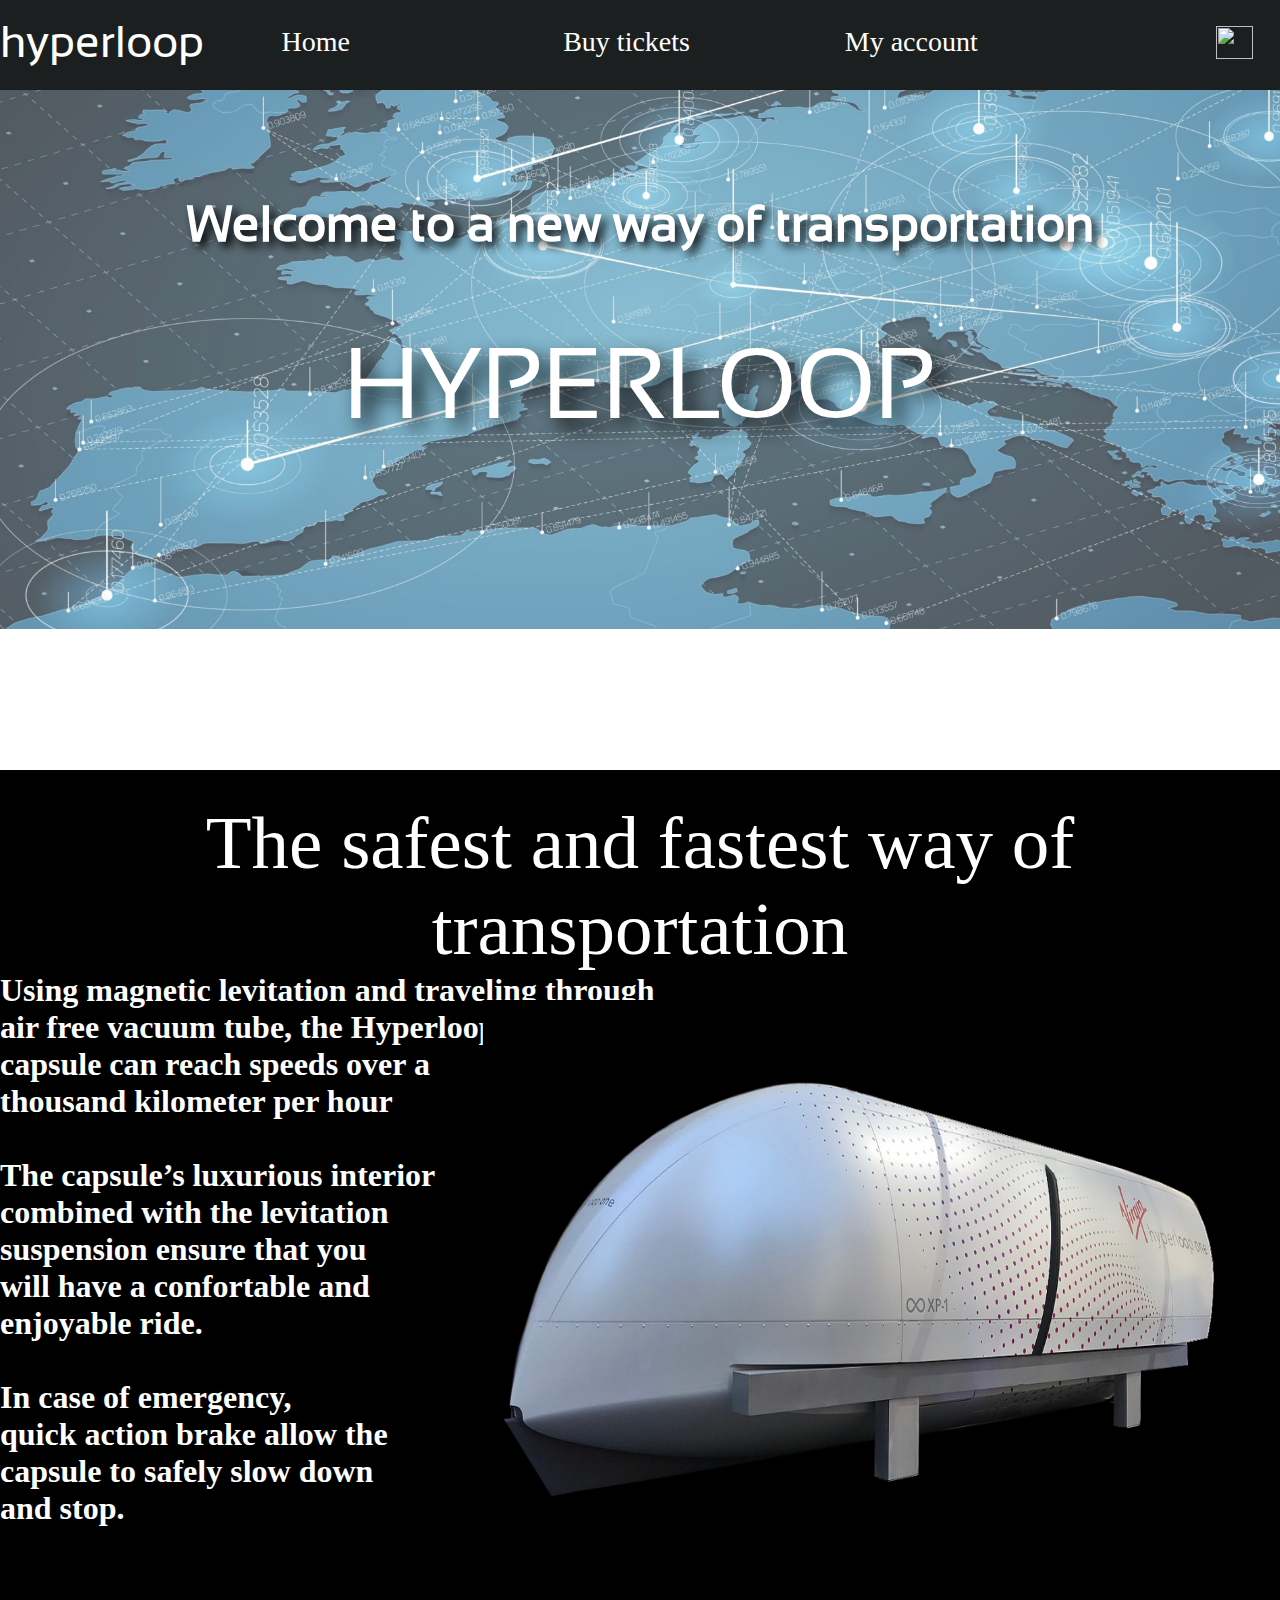
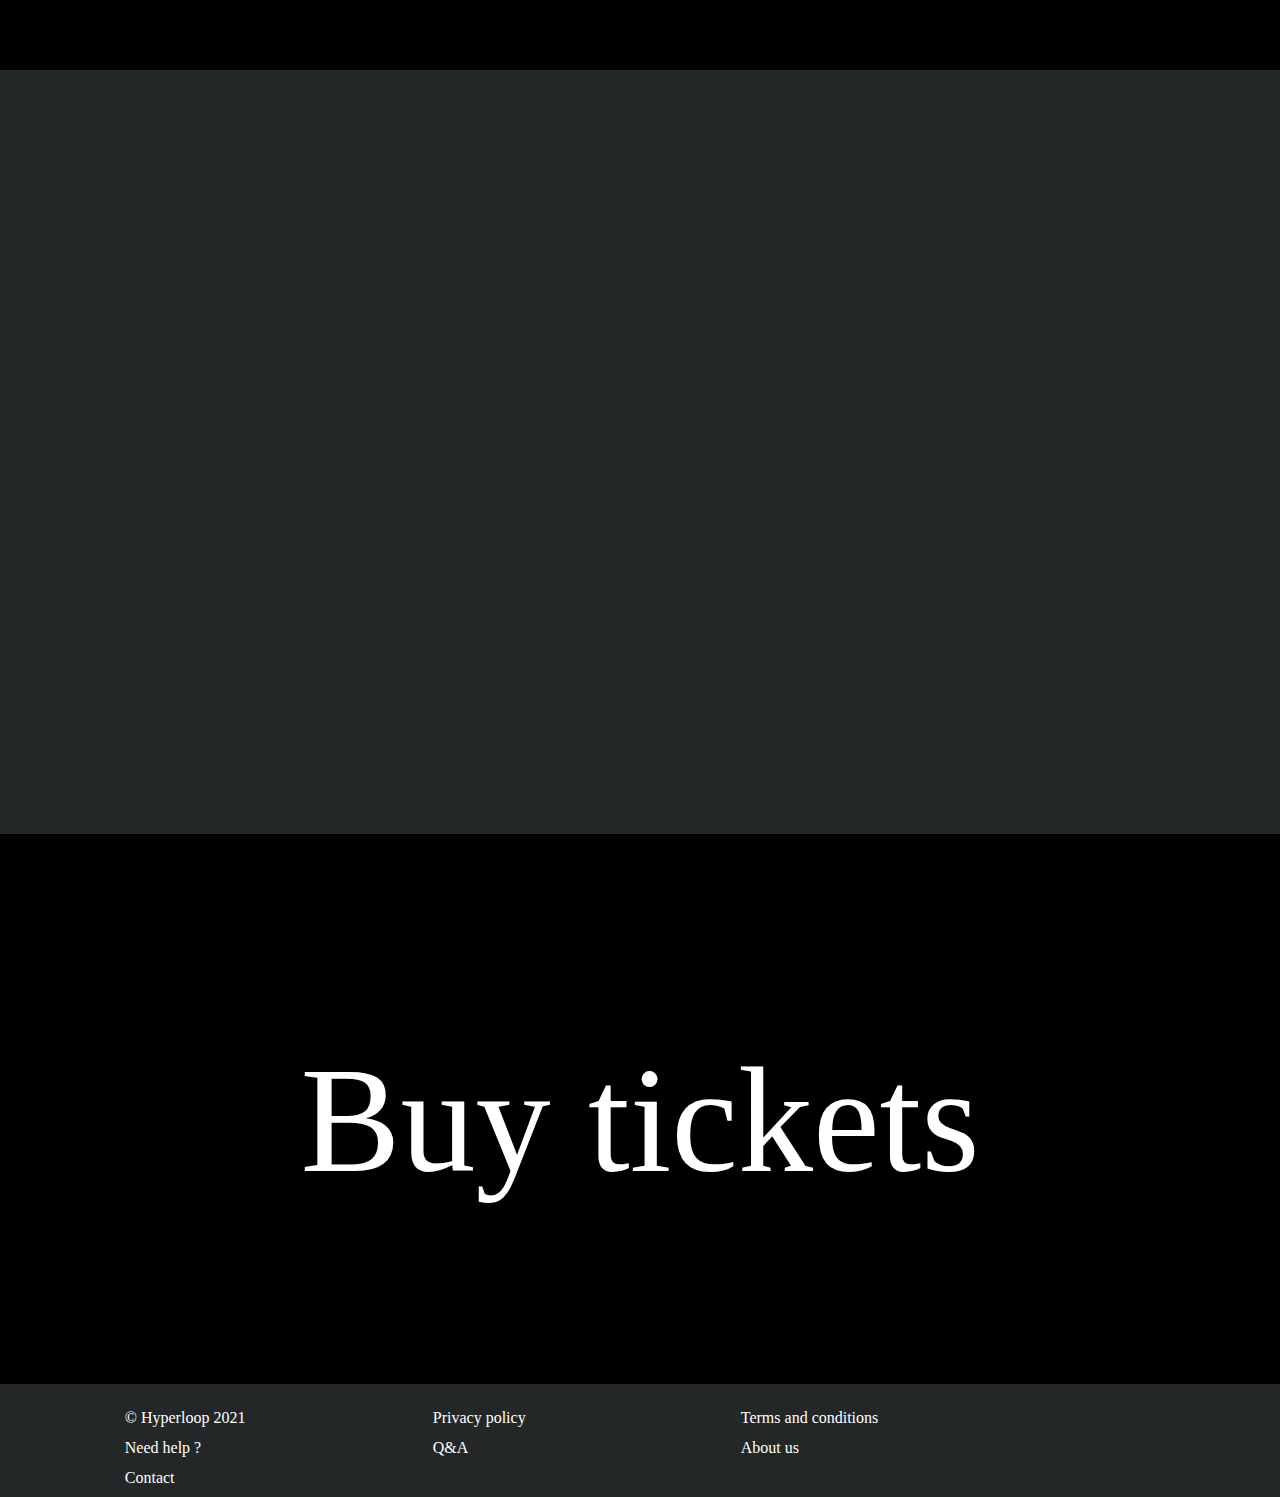
==== nouveau site tec/index.html @ a841cbac "Add files via upload" ====
<!DOCTYPE html>
<html>
<head>
	<title>home</title>
	<link rel="stylesheet" type="text/css" href="style.css">
</head>
<body>
	<header>
		<div id="hyperloop">
			<p>
				hyperloop
			</p>
		</div>
		<div id="home">
			<p>
				Home
			</p>
		</div>
		<div id="tickets">
			<p>
				Buy tickets
			</p>
		</div>
		<div id="account">
			<p>
				My account
			</p>
		</div>
		<div id="loupe">
			<img src="img/loupe.png" width="37px" height="33px">
		</div>
	</header>
	<div id="europe">
		<h1>
			Welcome to a new way of transportation
		</h1>
		<p>
			HYPERLOOP
		</p>
	</div>
	<div id="presentation">
		<p>
			The safest and fastest way of
			<br> transportation
		</p>
		<div id="textimg">
			<div id="description">
				<h1>
					Using magnetic levitation and traveling through
					<br>air free vacuum tube, the Hyperloop      
					<br>capsule can reach speeds over a 
					<br>thousand kilometer per hour
					<br>
					<br>The capsule’s luxurious interior
					<br>combined with the levitation 
					<br>suspension ensure that you
					<br>will have a confortable and 
					<br>enjoyable ride.
					<br>
					<br>In case of emergency,
					<br>quick action brake allow the 
					<br>capsule to safely slow down 
					<br>and stop.
				</h1>
			</div>
			<img src="img/hyperloop.png" height="60%" width="60%">
		</div>
	</div>
	<div id="video">
		<iframe width="1080" height="720" src="https://www.youtube.com/embed/-zSWagCyWio" title="YouTube video player" frameborder="0" allow="accelerometer; autoplay; clipboard-write; encrypted-media; gyroscope; picture-in-picture" allowfullscreen></iframe>
	</div>
	<div id="button">
		<p>Buy tickets</p>
	</div>

	<footer>
		<div id="global">
			<div>
				<p>© Hyperloop 2021</p>
			</div>
			<div>
				<p>Privacy policy</p>
			</div>
			<div>
				<p>Terms and conditions</p>
			</div>
			<div>
				<p>Need help ?</p>
			</div>
			<div>
				<p>Q&A</p>
			</div>
			<div>
				<p>About us</p>
			</div>
			<div>
				<p>Contact</p>
			</div>
		</div>
	</footer>
</body>
</html>
---- nouveau site tec/style.css ----
@font-face {
	font-family: 'Sansation';
	font-style: normal;
	font-weight: normal;
	src: local('Sansation'), url('Sansation_Regular.woff') format('woff');
}
*{
	margin: 0%;
}
header{
	overflow: auto;
	background-color: #1C1F20;
	height: 90px;
	width: 100%;
	position: fixed;
	color: white;
	z-index: 4;
}
#hyperloop{
	float: left;
	width: 22%;
	padding-top: 1%;
	font-family: Sansation;
	font-style: normal;
	font-weight: normal;
	font-size: 45px;
}
#home{
	float: left;
	width: 22%;
	padding-top: 2%;
	font-family: Roboto;
	font-style: normal;
	font-weight: normal;
	font-size: 28px;
}
#tickets{
	float: left;
	width: 22%;
	padding-top: 2%;
	font-family: Roboto;
	font-style: normal;
	font-weight: normal;
	font-size: 28px;
}
#account{
	float: left;
	width: 22%;
	padding-top: 2%;
	font-family: Roboto;
	font-style: normal;
	font-weight: normal;
	font-size: 28px;
}
#loupe{
	float: right;
	width: 5%;
	padding-top: 2%;
}
#europe{
	background: url(img/europe.png) no-repeat;
	background-size: 100%;
	height: 770px;
}
#europe p{
	font-family: Sansation;
	padding-top: 5%;
	font-size: 100px;
	color: white;
	text-align: center;
	text-shadow: black 0.1em 0.1em 0.2em;
}
#europe h1{
	font-family: Sansation;
	font-size: 50px;
	padding-top: 15%;
	text-align: center;
	color: white;
	text-shadow: black 0.1em 0.1em 0.2em;
}
#presentation{
	background-color: black;
	height: 900px;
}
#presentation p{
	color: white;
	text-align: center;
	padding-top: 30px;
	font-family: Roboto;
	font-size: 75px;
}
#presentation h1{
	font-family: Roboto;
	color: white;
	z-index: 3;
}
#textimg{
	overflow: auto;
}
#description{
	float: left;
}
#textimg img{
	position: absolute;
	top: 1000px;
	right: 30px;
	z-index: 1;
}
#video{
	background-color: #232728;
	text-align: center;
	padding-top: 20px;
	padding-bottom: 20px;
}
#button p{
	font-family: Fira Sans;
	text-align: center;
	color: white;
	font-size: 150px;
}
#button{
	height: 350px;
	background-color: black;
	padding-top: 200px;
}
#global{
	height: 100px;
	width: 95%;
	background-color: #232728;
	color: white;
}
footer div{
	display: inline-block;
	width: 20%;
	padding-left: 5%;
	padding-top: 1%;
}
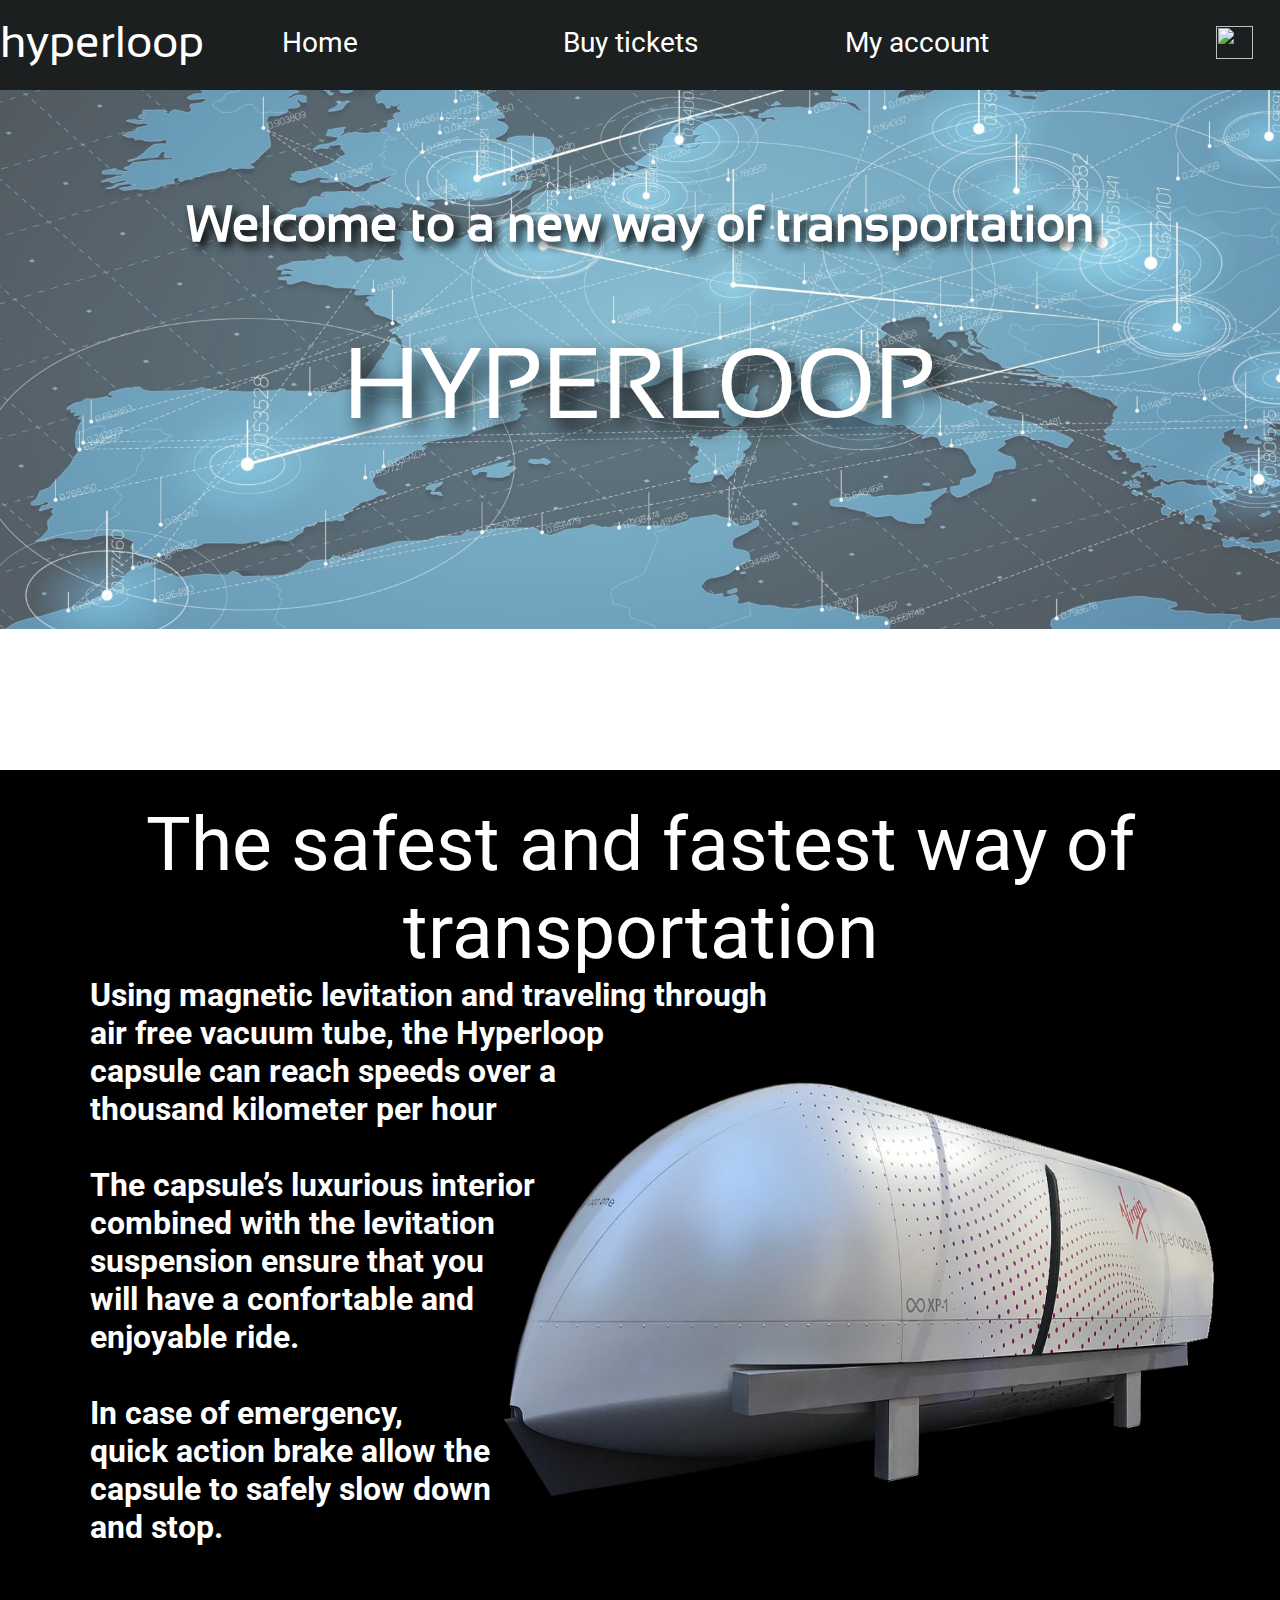
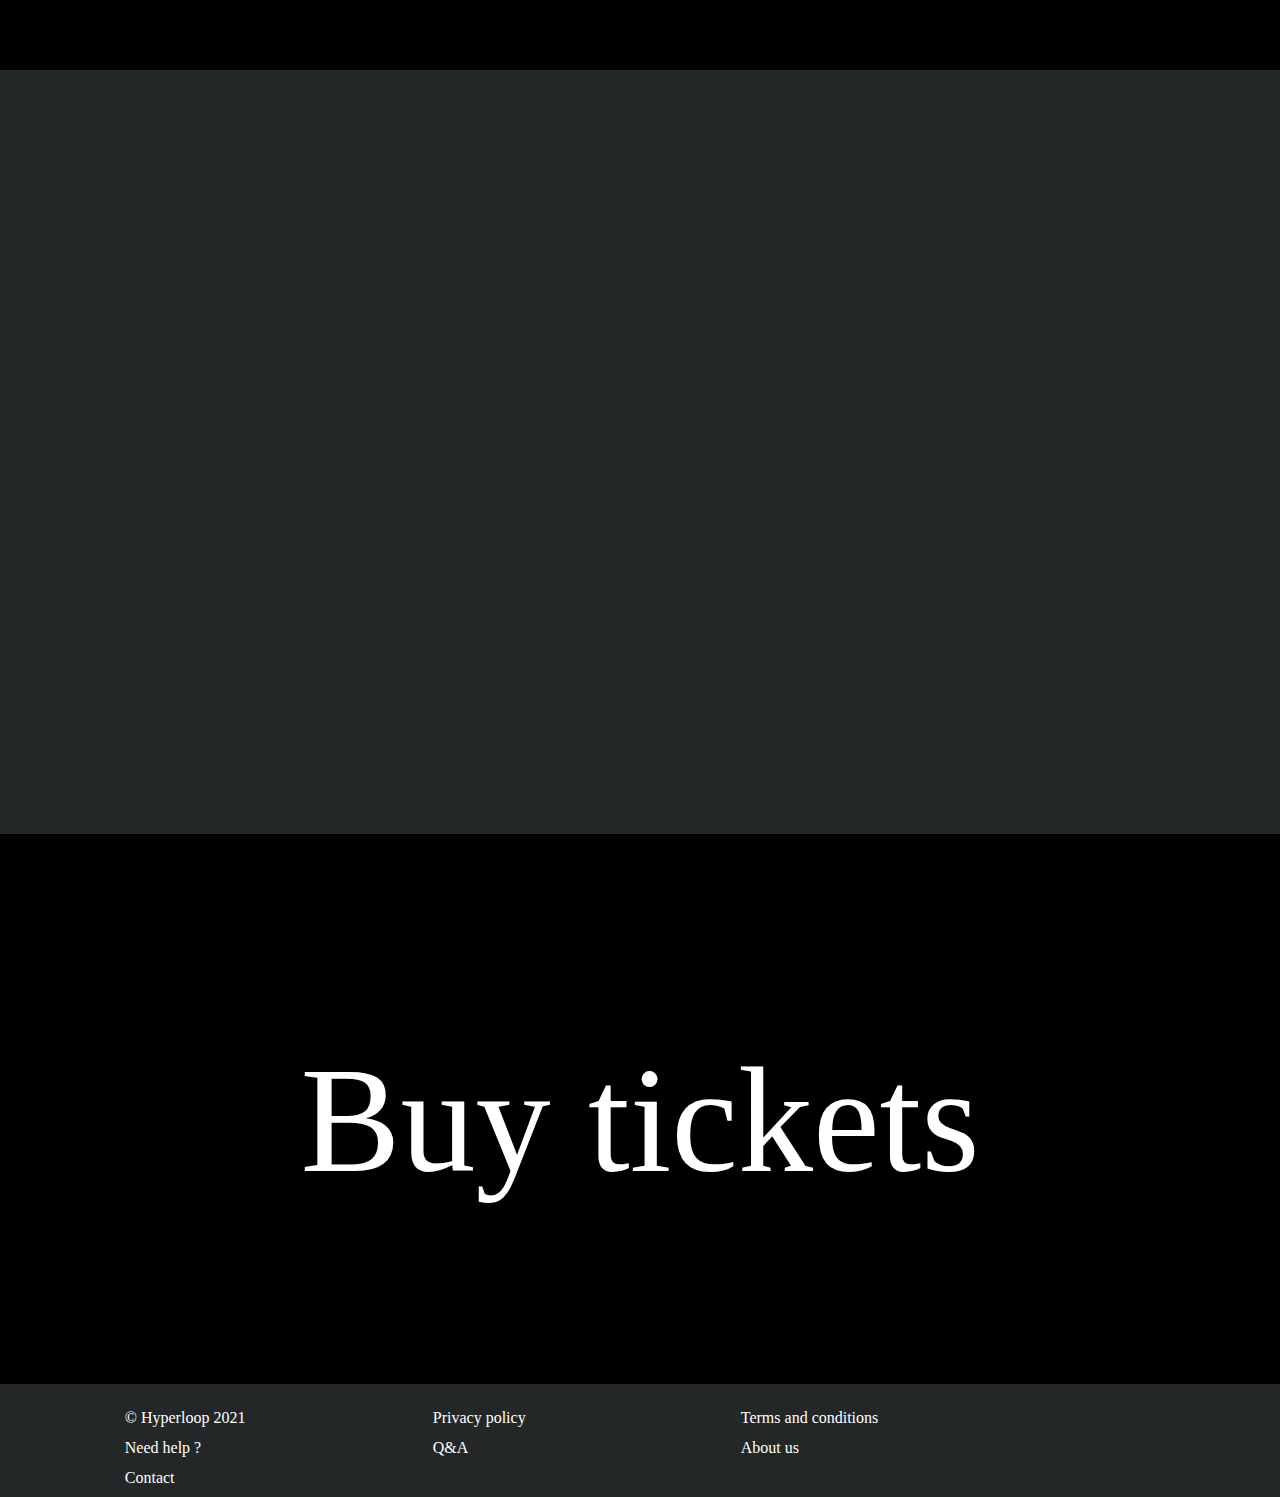
==== commit 77d6af66: "Add files via upload" ====
--- a/nouveau site tec/index.html
+++ b/nouveau site tec/index.html
@@ -3,6 +3,7 @@
 <head>
 	<title>home</title>
 	<link rel="stylesheet" type="text/css" href="style.css">
+	<link href="https://fonts.googleapis.com/css?family=Roboto" rel="stylesheet">
 </head>
 <body>
 	<header>
--- a/nouveau site tec/style.css
+++ b/nouveau site tec/style.css
@@ -1,6 +1,6 @@
 @font-face {
 	font-family: 'Sansation';
-	font-style: normal;
+	font-size: normal;
 	font-weight: normal;
 	src: local('Sansation'), url('Sansation_Regular.woff') format('woff');
 }
@@ -92,13 +92,14 @@
 #presentation h1{
 	font-family: Roboto;
 	color: white;
-	z-index: 3;
 }
 #textimg{
 	overflow: auto;
 }
-#description{
-	float: left;
+#description h1{
+	padding-left: 90px;
+	position: relative;
+	z-index: 3;
 }
 #textimg img{
 	position: absolute;
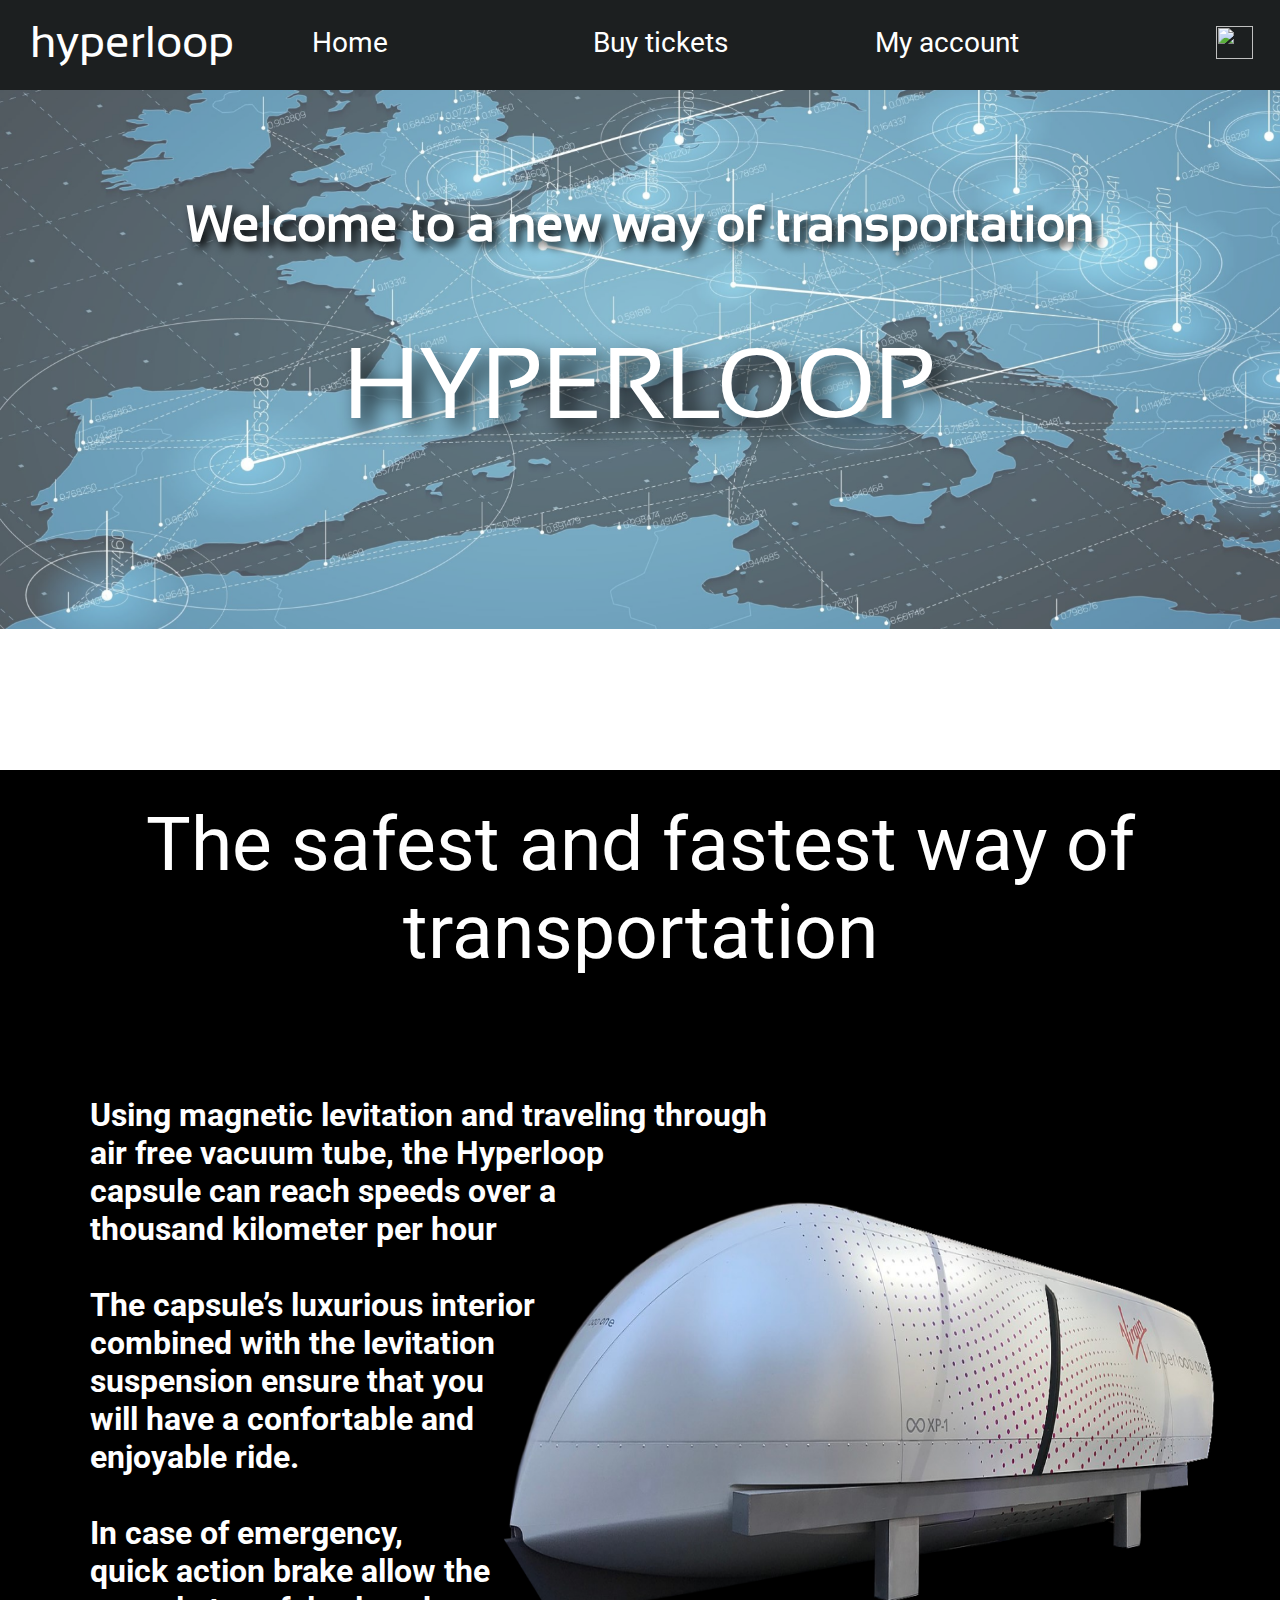
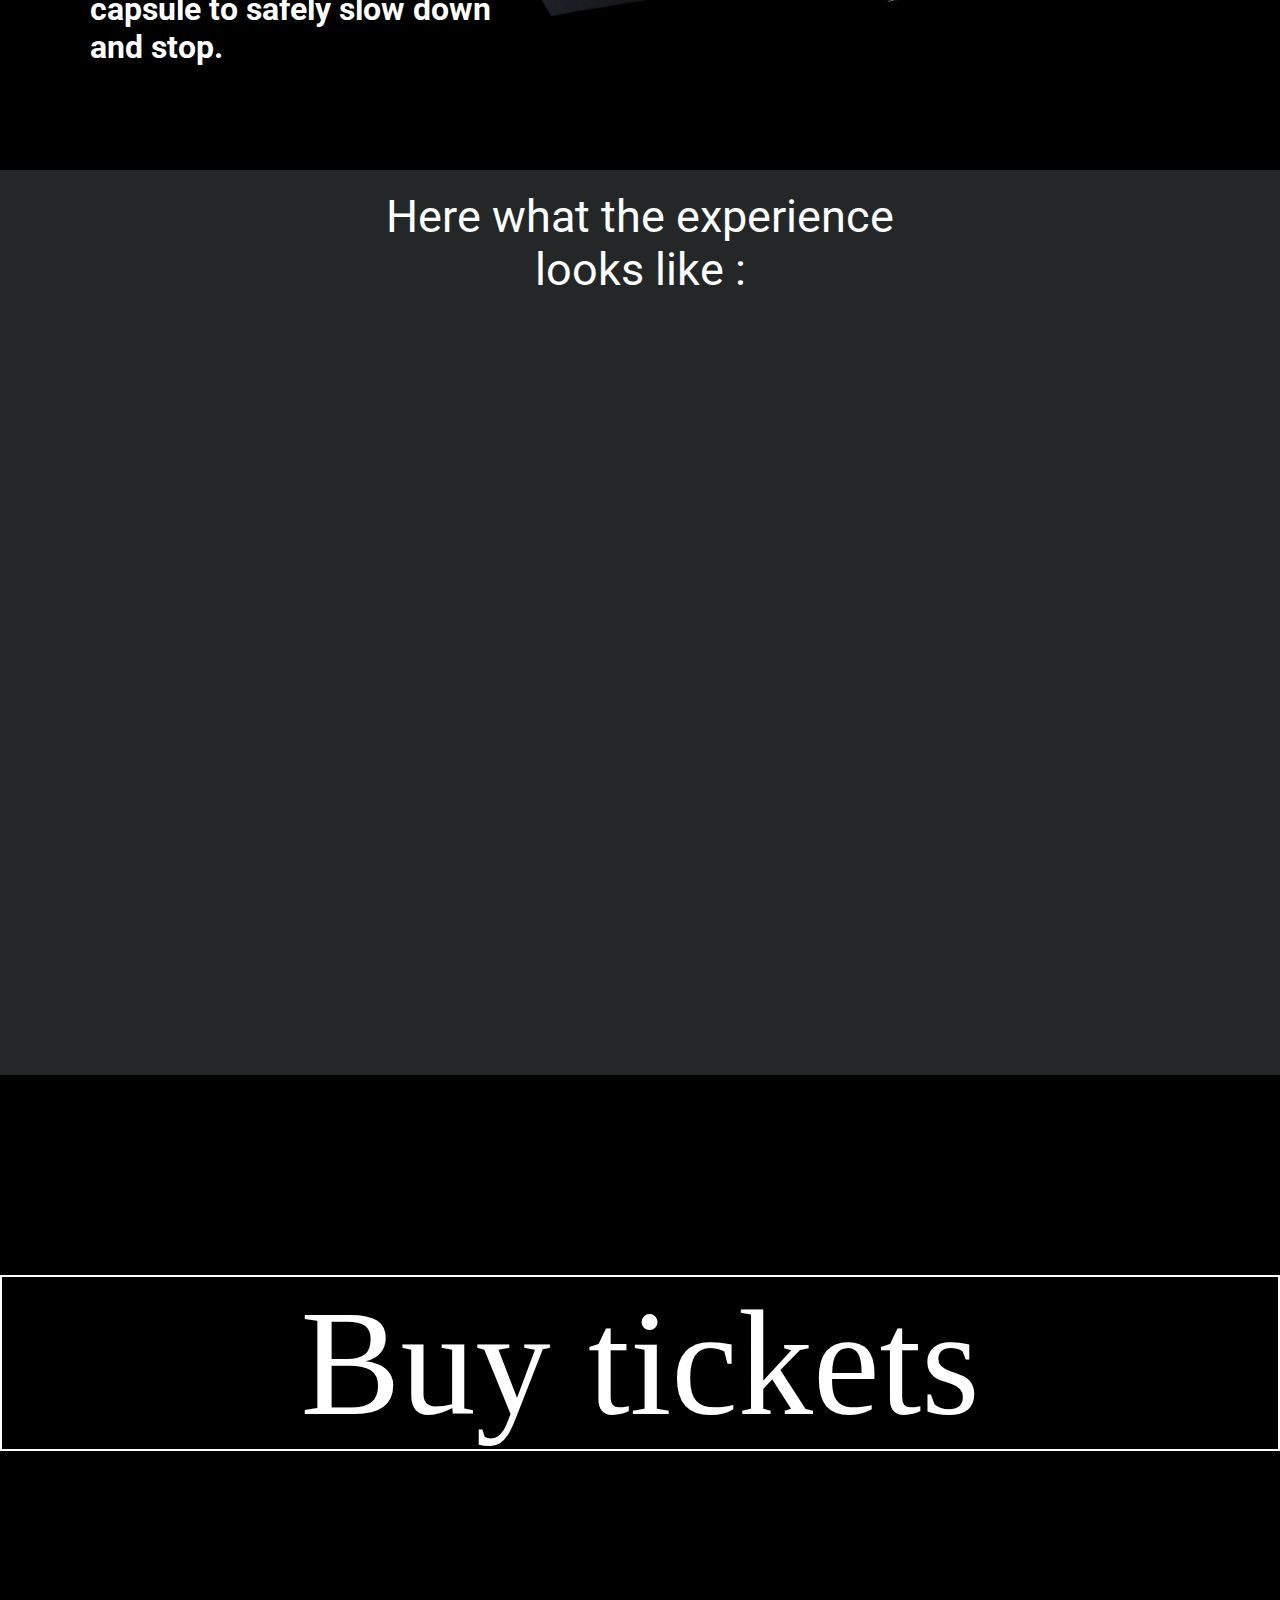
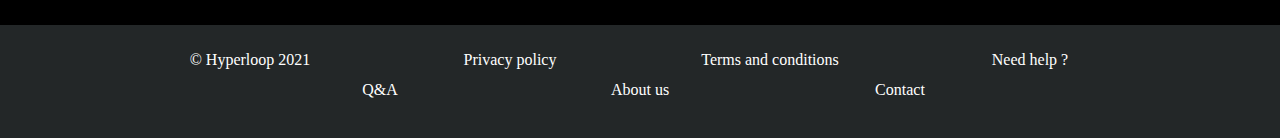
==== commit f6ef1dd4: "Add files via upload" ====
--- a/nouveau site tec/index.html
+++ b/nouveau site tec/index.html
@@ -68,6 +68,10 @@
 		</div>
 	</div>
 	<div id="video">
+		<p>
+			Here what the experience 
+			<br>looks like : 
+		</p>
 		<iframe width="1080" height="720" src="https://www.youtube.com/embed/-zSWagCyWio" title="YouTube video player" frameborder="0" allow="accelerometer; autoplay; clipboard-write; encrypted-media; gyroscope; picture-in-picture" allowfullscreen></iframe>
 	</div>
 	<div id="button">
--- a/nouveau site tec/style.css
+++ b/nouveau site tec/style.css
@@ -17,6 +17,7 @@
 	z-index: 4;
 }
 #hyperloop{
+	padding-left: 30px;
 	float: left;
 	width: 22%;
 	padding-top: 1%;
@@ -80,7 +81,7 @@
 }
 #presentation{
 	background-color: black;
-	height: 900px;
+	height: 1000px;
 }
 #presentation p{
 	color: white;
@@ -100,12 +101,14 @@
 	padding-left: 90px;
 	position: relative;
 	z-index: 3;
+	padding-top: 120px;
 }
 #textimg img{
 	position: absolute;
 	top: 1000px;
 	right: 30px;
 	z-index: 1;
+	padding-top: 120px;
 }
 #video{
 	background-color: #232728;
@@ -113,11 +116,21 @@
 	padding-top: 20px;
 	padding-bottom: 20px;
 }
+#video p{
+	text-align: center;
+	font-size: 45px;
+	font-family: Roboto;
+	color: white;
+}
+#video iframe{
+	padding-top: 35px;
+}
 #button p{
 	font-family: Fira Sans;
 	text-align: center;
 	color: white;
 	font-size: 150px;
+	border: solid white 2px;
 }
 #button{
 	height: 350px;
@@ -126,13 +139,13 @@
 }
 #global{
 	height: 100px;
-	width: 95%;
+	width: 100%;
 	background-color: #232728;
 	color: white;
 }
 footer div{
 	display: inline-block;
 	width: 20%;
-	padding-left: 5%;
 	padding-top: 1%;
+	text-align: center;
 }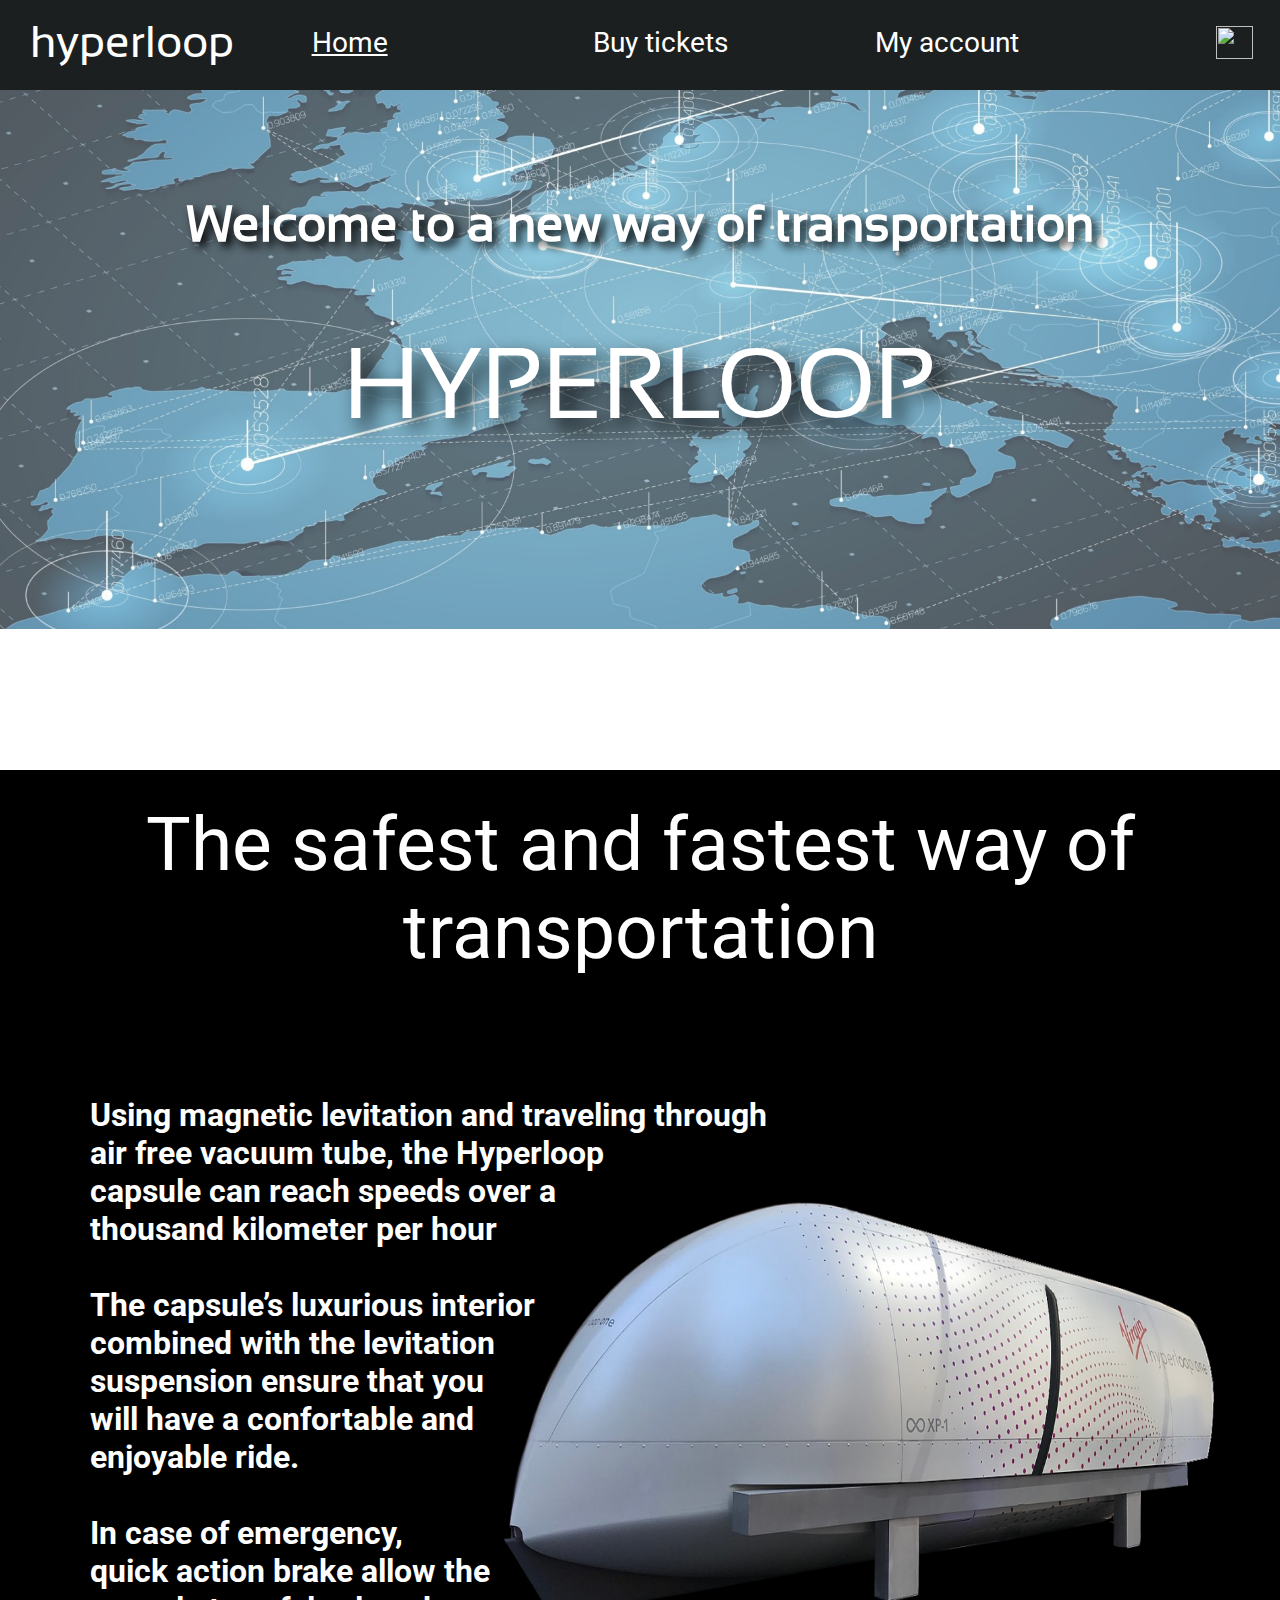
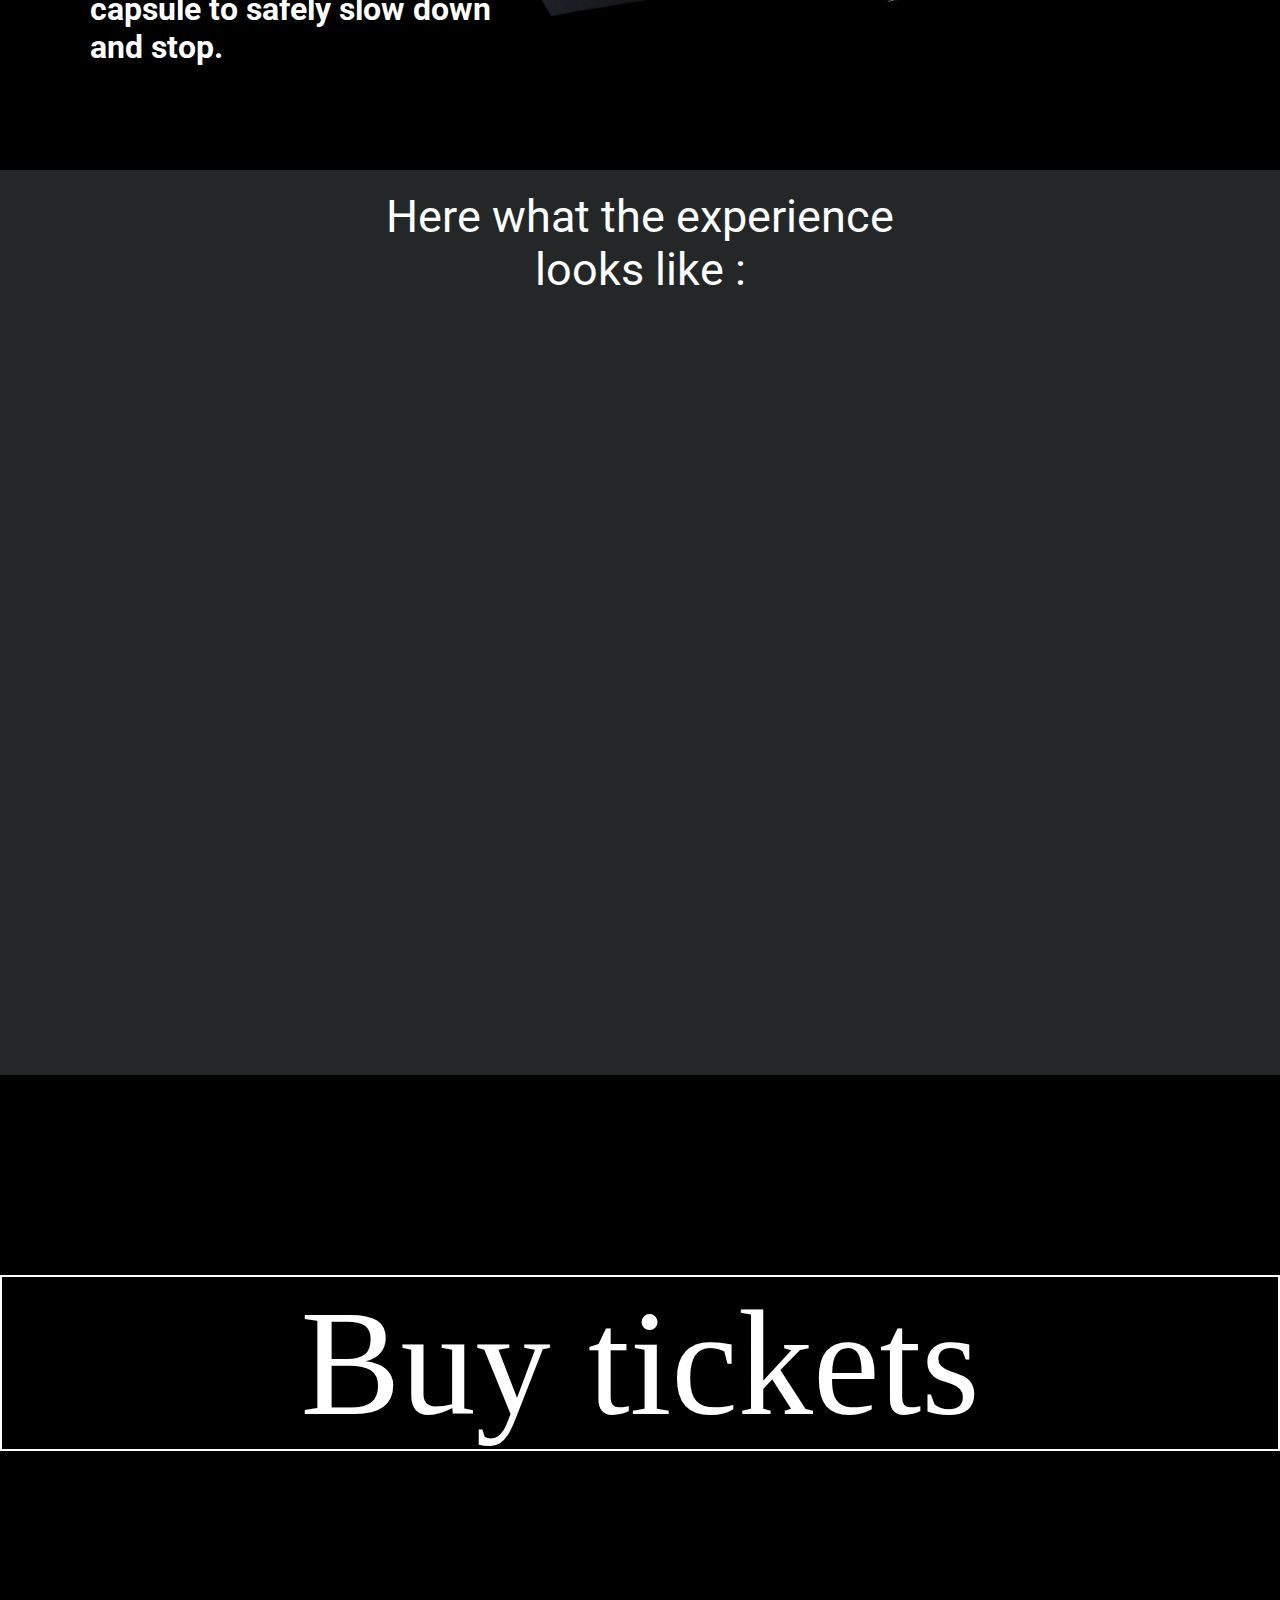
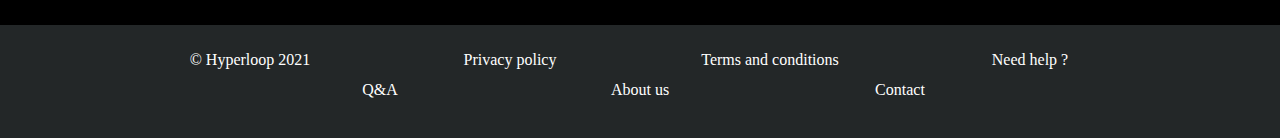
==== commit b8d5ce6b: "Add files via upload" ====
--- a/nouveau site tec/index.html
+++ b/nouveau site tec/index.html
@@ -23,9 +23,7 @@
 			</p>
 		</div>
 		<div id="account">
-			<p>
-				My account
-			</p>
+			<a href="my_account.html">My account</a>
 		</div>
 		<div id="loupe">
 			<img src="img/loupe.png" width="37px" height="33px">
--- a/nouveau site tec/style.css
+++ b/nouveau site tec/style.css
@@ -35,6 +35,9 @@
 	font-weight: normal;
 	font-size: 28px;
 }
+#home p{
+	text-decoration: underline;
+}
 #tickets{
 	float: left;
 	width: 22%;
@@ -44,6 +47,9 @@
 	font-weight: normal;
 	font-size: 28px;
 }
+#tickets p:hover{
+	text-decoration: underline;
+}
 #account{
 	float: left;
 	width: 22%;
@@ -52,6 +58,13 @@
 	font-style: normal;
 	font-weight: normal;
 	font-size: 28px;
+}
+#account a{
+	color: white;
+	text-decoration: none;
+}
+#account a:hover{
+	text-decoration: underline;
 }
 #loupe{
 	float: right;
